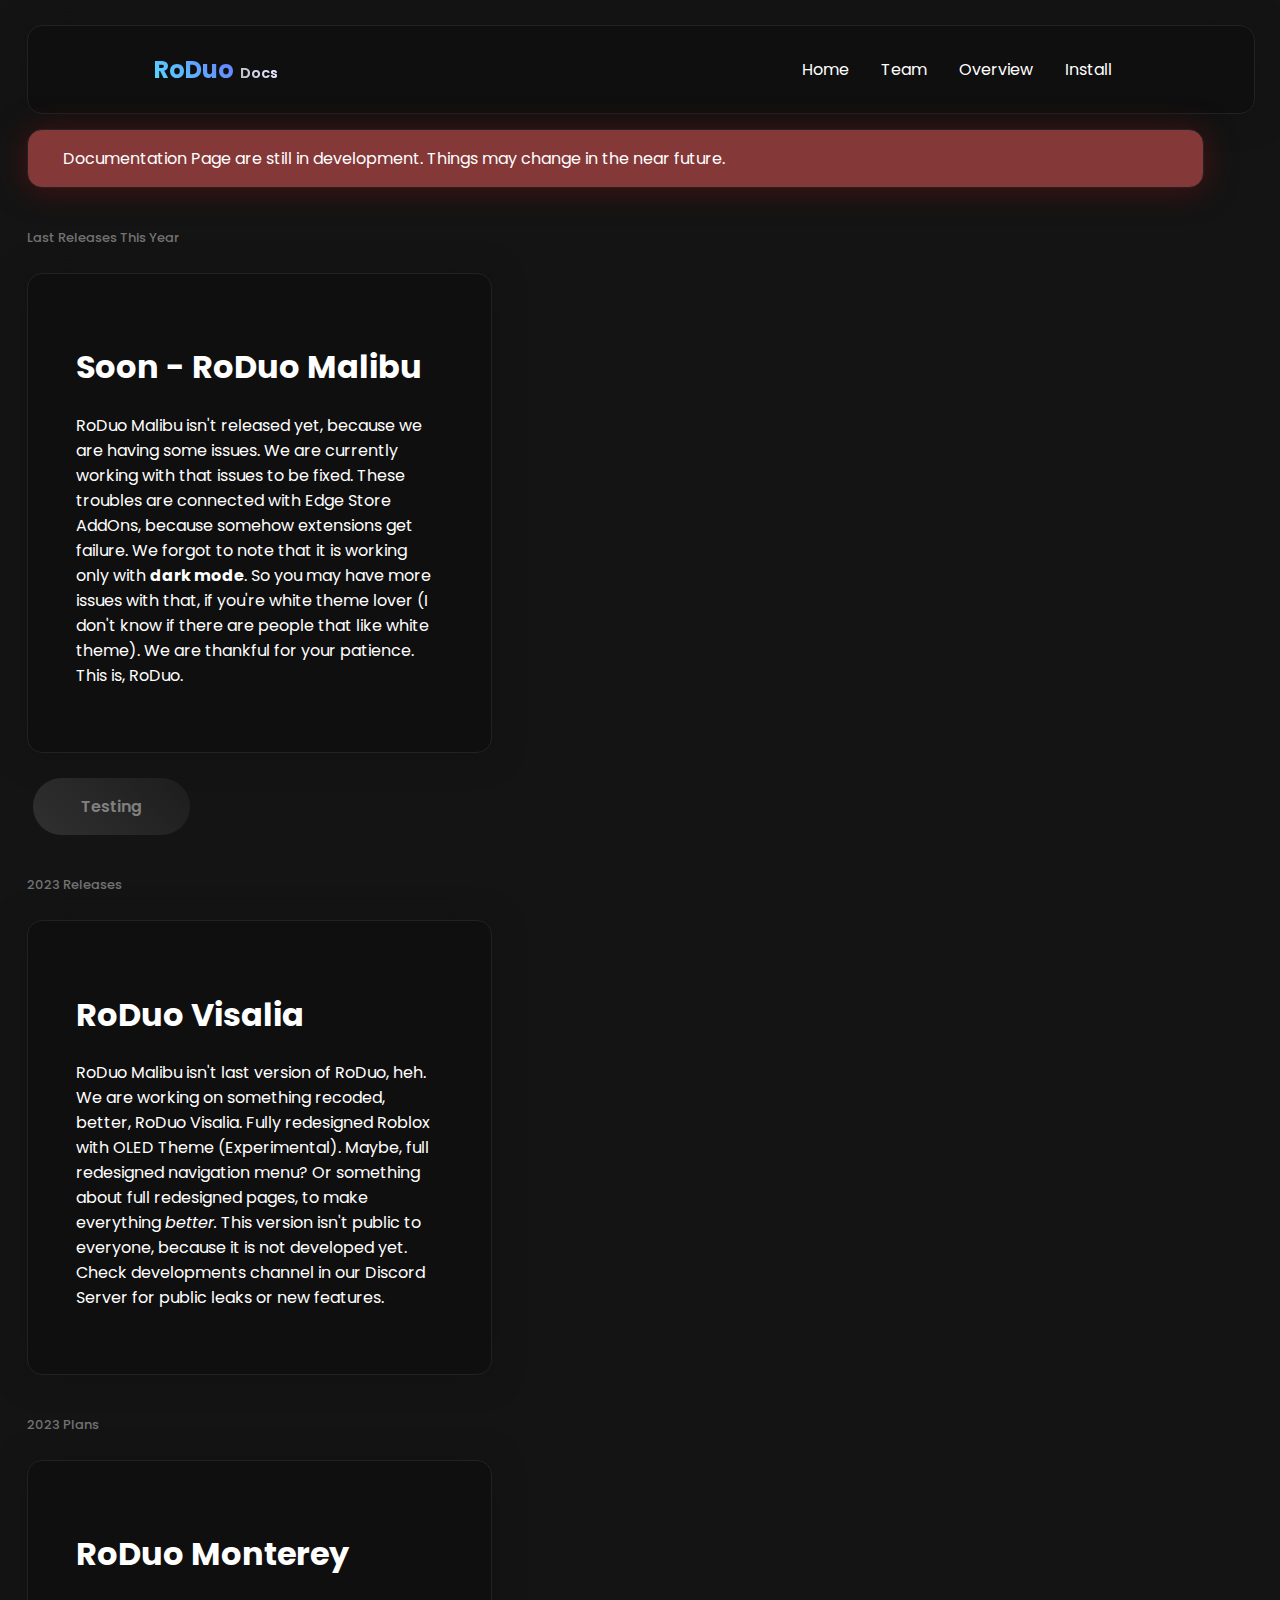
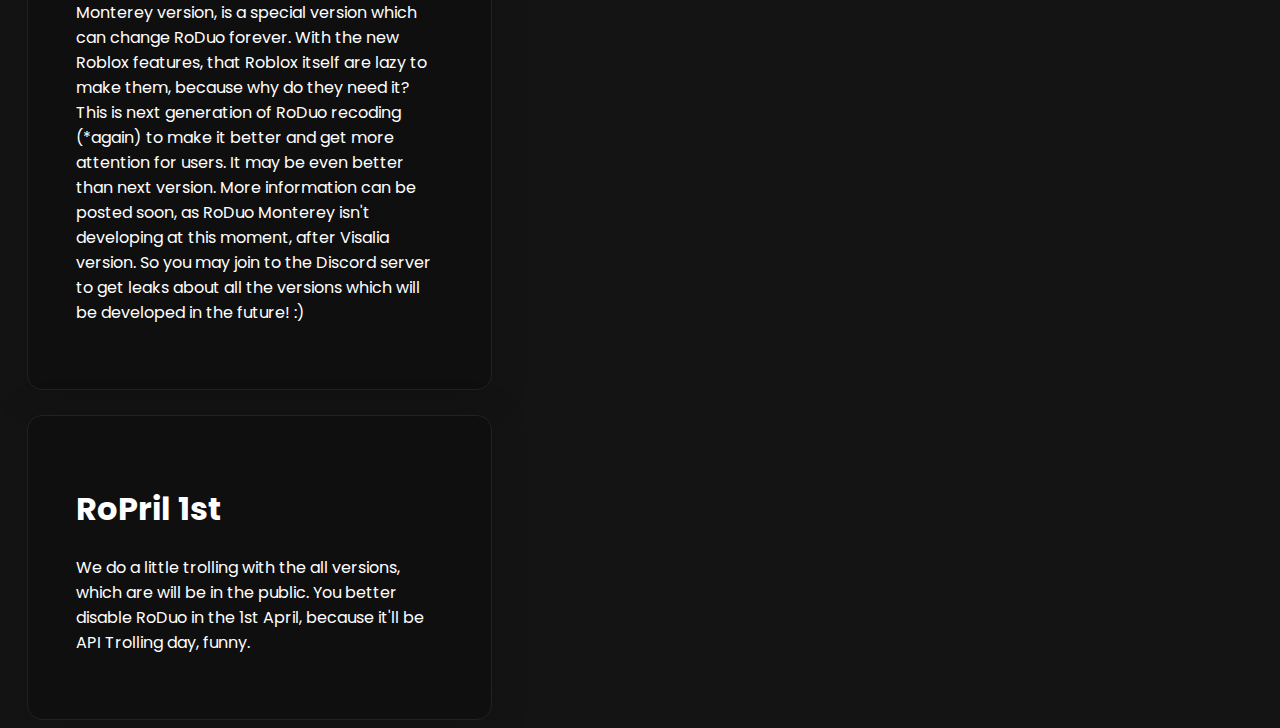
==== releases/index.html @ 0ea101c1 "Add files via upload" ====
<!doctype html>
<html>
    <head>
        <link rel="stylesheet" href="main.css">
        <link href="https://fonts.googleapis.com/css?family=Montserrat:500&display=swap" rel="stylesheet">
        <meta charset="UTF-8">
        <link rel="icon" type="image/x-icon" href="images/fav.ico" /> <title>RoDuo - New Experience of Roblox</title>
    </head>
    <body>
        <nav>
            <div class="logo">RoDuo<span class="muted"> Docs</span></div>
            <div class="links">
                <a href="/index.html">Home</a>
                <a href="/team">Team</a>
                <a href="/overview">Overview</a>
                <div class="cta">
                    <a href="/releases">Install</a>
                </div>
            </div>
        </nav>
        <div class="alert-notification">
            <p>Documentation Page are still in development. Things may change in the near future.</p>
        </div>
        <section class="hero">
            <div class="content">
                <p>Last Releases This Year</p>
            </div>
            <div class="hero-container">
                <div class="column-left">
                    <h1>Soon - RoDuo Malibu</h1>
                    <p>RoDuo Malibu isn't released yet, because we are having some issues. We are currently working with that issues to be fixed. These troubles are connected with Edge Store AddOns, because somehow extensions get failure. We forgot to note that it is working only with <b>dark mode</b>. So you may have more issues with that, if you're white theme lover (I don't know if there are people that like white theme). We are thankful for your patience. This is, RoDuo.</p>
                </div>
            </div>
            <button>Testing</button>
            <div class="content">
                <p>2023 Releases</p>
            </div>
            <div class="hero-container">
                <div class="column-left">
                    <h1>RoDuo Visalia</h1>
                    <p>RoDuo Malibu isn't last version of RoDuo, heh. We are working on something recoded, better, RoDuo Visalia. Fully redesigned Roblox with OLED Theme (Experimental). Maybe, full redesigned navigation menu? Or something about full redesigned pages, to make everything <i>better.</i> This version isn't public to everyone, because it is not developed yet. Check developments channel in our Discord Server for public leaks or new features.</p>
                </div>
            </div>
            <div class="content">
                <p>2023 Plans</p>
            </div>
            <div class="hero-container">
                <div class="column-left">
                    <h1>RoDuo Monterey</h1>
                    <p>Monterey version, is a special version which can change RoDuo forever. With the new Roblox features, that Roblox itself are lazy to make them, because why do they need it? This is next generation of RoDuo recoding (*again) to make it better and get more attention for users. It may be even better than next version. More information can be posted soon, as RoDuo Monterey isn't developing at this moment, after Visalia version. So you may join to the Discord server to get leaks about all the versions which will be developed in the future! :)</p>
                </div>
            </div>
            <div class="hero-container">
                <div class="column-left">
                    <h1>RoPril 1st</h1>
                    <p>We do a little trolling with the all versions, which are will be in the public. You better disable RoDuo in the 1st April, because it'll be API Trolling day, funny.</p>
                </div>
            </div>
        </section>
    </body>
</html>
---- releases/main.css ----
@import url('https://fonts.googleapis.com/css2?family=Poppins:wght@100;200;300;400;500;600;700&display=swap');

body {
    background-repeat: no-repeat;
    background-size: cover;
    background-color: #141414;
    font-family: 'Poppins', sans-serif;
    color: white;
    justify-content: flex-start;
}

::-webkit-scrollbar{
    border-radius: 50px;
    background-color: #13101b;
    width: 4px;
}

nav{
    display: flex;
    justify-content: flex-end;
    align-items: center;
    padding: 15px 10%;
        
    background-color: rgb(15, 15, 15);
    width: 77%;
    margin-top: 25px;
    margin-left: 1.5%;
    box-shadow: rgb(18, 18, 20) 0px 2px 30px;
    border: 1.5px solid rgb(34,34,34);
    border-radius: 15px;
    text-decoration: none;

}

.links{
    list-style: none;
    display: flex;
    display: flex;
    justify-content: flex-end;
}

.logo {
    font-size: 1.5rem;
    font-weight: 700;
    margin-right: auto;

    background-image: linear-gradient(45deg,#55ddff,#7050ff);

    -webkit-background-clip: text;
    -webkit-text-fill-color: transparent;
}

.muted {
    font-size: 0.9rem;
    font-weight: 600;
    margin-right: auto;
    margin-left: 3px;

    background-image: linear-gradient(45deg,#b4b4b4,#f8f8f8);

    -webkit-background-clip: text;
    -webkit-text-fill-color: transparent;
}

nav a{
    font-size: 1rem;
    padding: 1rem;
    text-decoration: none;
    color: white;
    text-align: right;
    list-style: none;
    display: flex;
    justify-content: flex-end;

    background: linear-gradient(90deg,#55ddff00,#7050ff00);
    transition: all 0.3s ease 0s;
}

nav a:hover{
    font-size: 1.1rem;
    padding: 1.1rem;
    font-weight: 600;

    background: linear-gradient(45deg,#55ddff,#7050ff);

    -webkit-background-clip: text;
    -webkit-text-fill-color: transparent;
    transition: all 0.3s ease 0s;
}

.active{
    font-size: 1.1rem;
    padding: 1.1rem;
    font-weight: 500;
    background: linear-gradient(45deg,#55ddff,#7050ff);

    -webkit-background-clip: text;
    -webkit-text-fill-color: transparent;
}

.active:hover{
    padding: 1.15rem;
    font-size: 1.15rem;
}


.content{
    margin-top: 40px;
    font-size: small;
    font-weight: 500;
    margin-left: 1.5%;
    color: rgb(114, 114, 114);
}

.hero-container{
    display: grid;
    grid-template-columns: 1fr 1fr;
    padding: 3rem;
    background-color: rgb(15, 15, 15);
    width: 29%;
    margin-top: 25px;
    margin-left: 1.5%;
    box-shadow: rgb(18, 18, 20) 0px 2px 30px;
    border: 1.5px solid rgb(34,34,34);
    border-radius: 15px;
    text-decoration: none;
    height: 10%;
    transition: all 0.3s ease 0s;
}


.hero-container:hover{
    width: 29.5%;
    box-shadow: rgb(18, 18, 20) 0px 2px 70px;
    background-color: rgb(15, 15, 15);
    border: 1.5px solid rgb(29, 29, 29);
    margin-top: 28px;
}

.column-left{
    display: block;
    width: 200%;
}


button{
    padding: 1rem 3rem;
    font-size: 1rem;
    border: none;
    color: white;
    background-image: linear-gradient(45deg,#303030,#1d1d1d);
    color: grey;
    font-family: 'Poppins', sans-serif;
    font-weight: 600;
    cursor: pointer;
    border-radius: 50px;
    transition: all 0.3s ease 0s;
    margin-left: 2%;
    margin-top: 2%;
}

.mutedbutton{
    padding: 1rem 3rem;
    font-size: 1rem;
    border: none;
    color: rgb(189, 189, 189);
    background-image: linear-gradient(45deg,#1f1f1f,#2b2b2b);
    cursor: pointer;
    border-radius: 50px;
    transition: all 0.3s ease 0s;
    cursor: pointer;
    width: 19%;
    height: 8%;
    font-family: 'Poppins', sans-serif;
}

.mutedbutton:hover{
    padding: 1.1rem 3.3rem;
    border-radius: 20px;
    transition: all 0.3s ease 0s;
}

button:hover{
    padding: 1.1rem 3.3rem;
    border-radius: 20px;
    transition: all 0.3s ease 0s;
}

.column-right{
    display: flex;
    justify-content: center;
    align-items: center;
    padding: 0rem 2rem;
}

.hero-image{
    width: 690px;
    height: 390px;
    margin-top: -2rem;
}

.hero-image-3{
    width: 690px;
    height: 360px;
    margin-top: -6rem;
}

@media screen and (max-width: 768px){
    .hero-container{
        grid-template-columns: 1fr;
    }
    body{
        text-align: center;
    }
}
.hero-image-2{
    width: 100%;
    height: 100%;
    margin-top: -2rem;
}
.alert-notification{
    display: flex;
    background-color: rgb(133, 56, 56);
    padding: 0px 0px;
    width: 93%;
    margin-top: 15px;
    margin-left: 1.5%;
    box-shadow: rgb(73, 17, 17) 0px 2px 30px;
    border: 1.5px solid rgb(34,34,34);
    border-radius: 15px;
    text-decoration: none;
}
.alert-notification p{
    color: rgb(255, 255, 255);
    text-align: center;
    margin-left: 3%;
}
.alert-notification a{
    color: rgb(68, 71, 255);
    text-decoration: none;
    text-align: center;
}
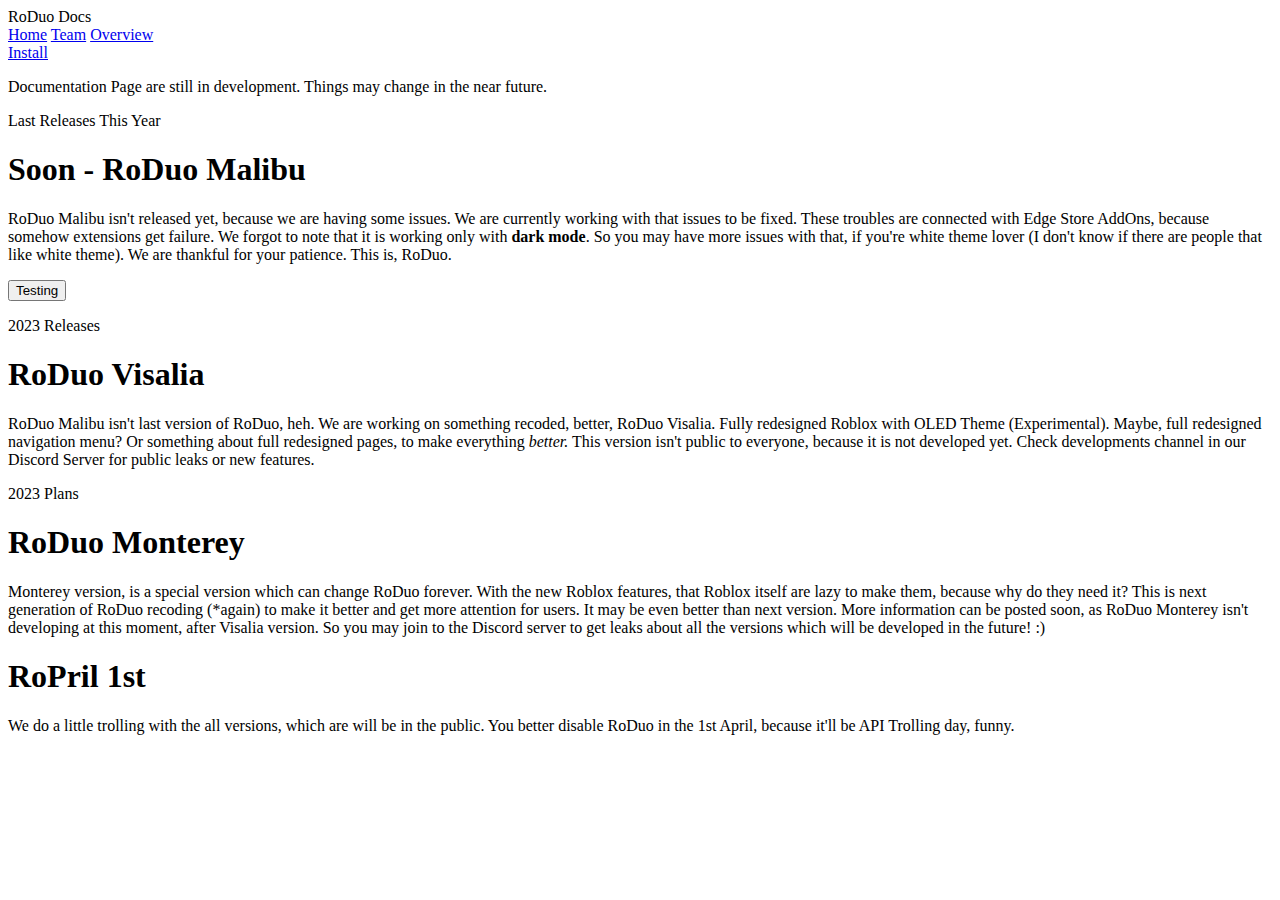
==== commit 5052d995: "Update index.html" ====
--- a/releases/index.html
+++ b/releases/index.html
@@ -1,10 +1,10 @@
 <!doctype html>
 <html>
     <head>
-        <link rel="stylesheet" href="main.css">
+        <link rel="stylesheet" href="releases/main.css">
         <link href="https://fonts.googleapis.com/css?family=Montserrat:500&display=swap" rel="stylesheet">
         <meta charset="UTF-8">
-        <link rel="icon" type="image/x-icon" href="images/fav.ico" /> <title>RoDuo - New Experience of Roblox</title>
+        <link rel="icon" type="image/x-icon" href="images/fav.ico" /> <title>RoDuo Releases</title>
     </head>
     <body>
         <nav>
@@ -58,4 +58,4 @@
             </div>
         </section>
     </body>
-</html>+</html>
